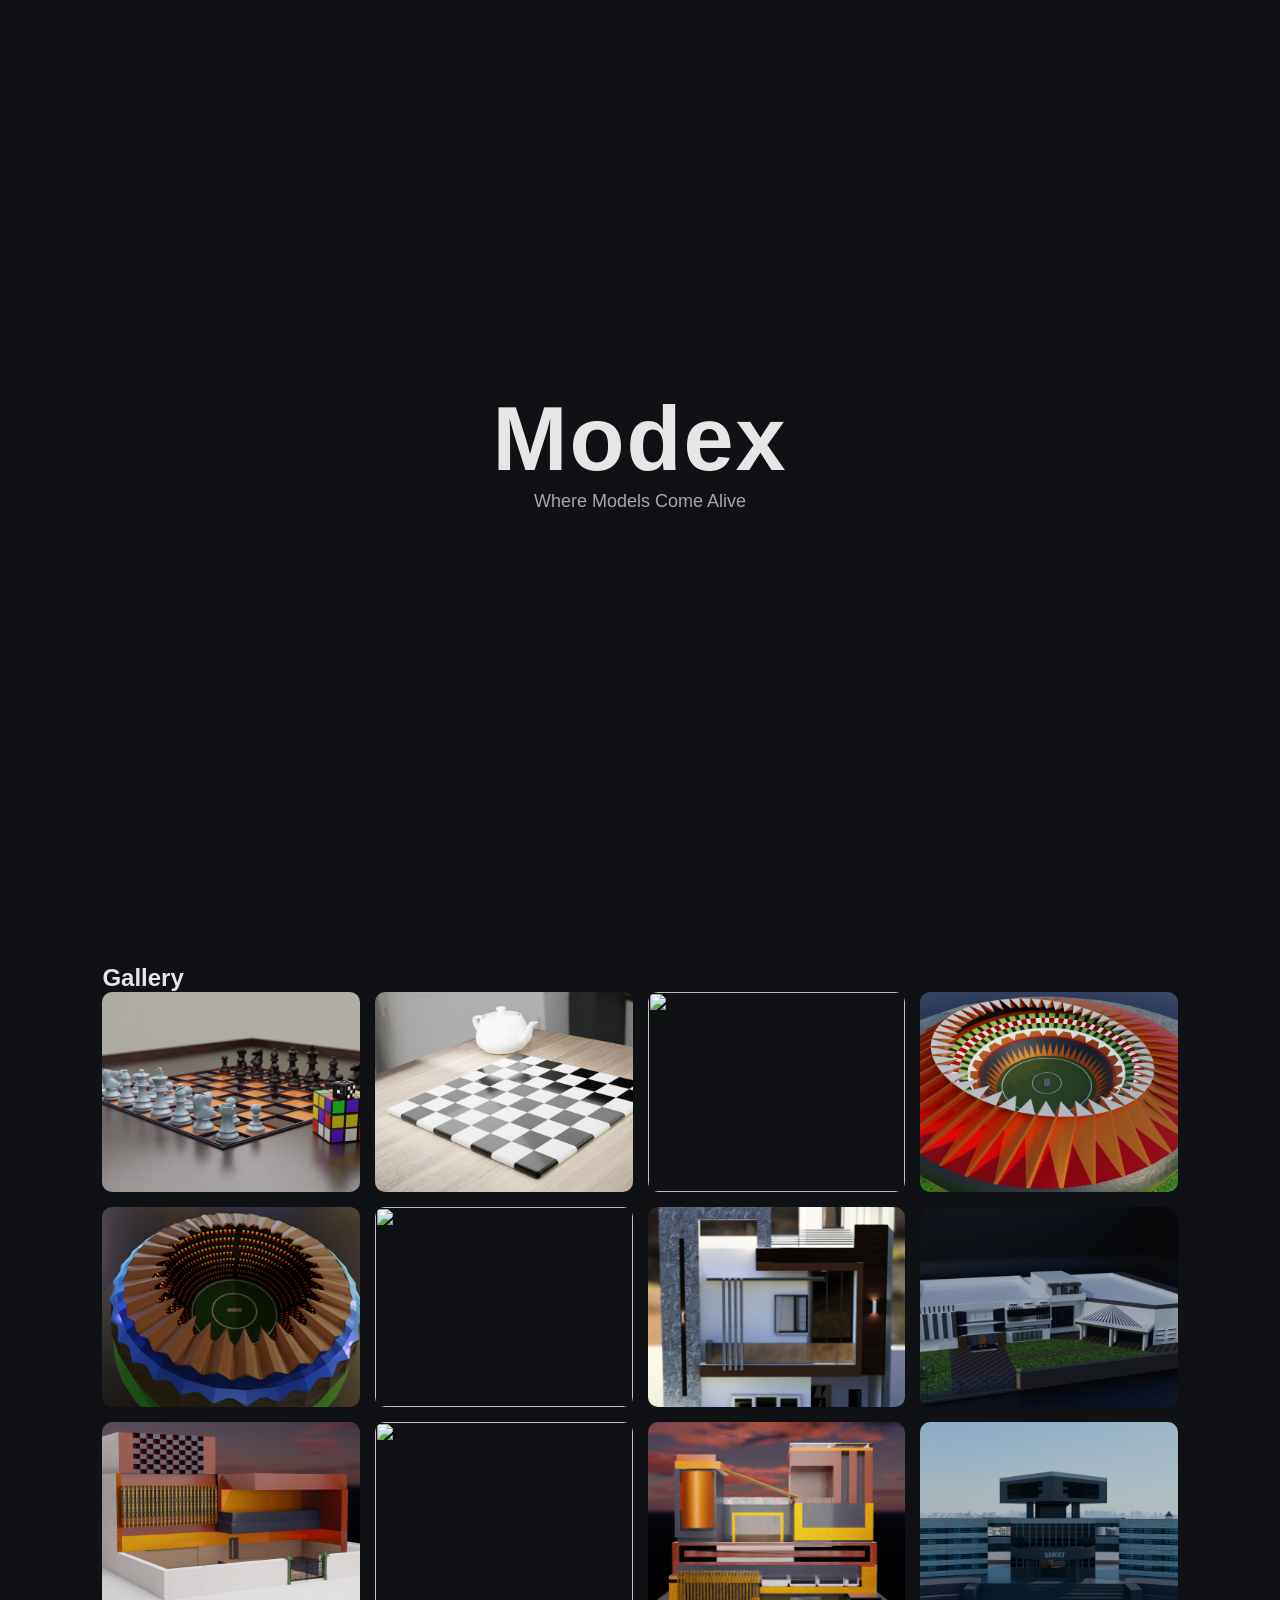
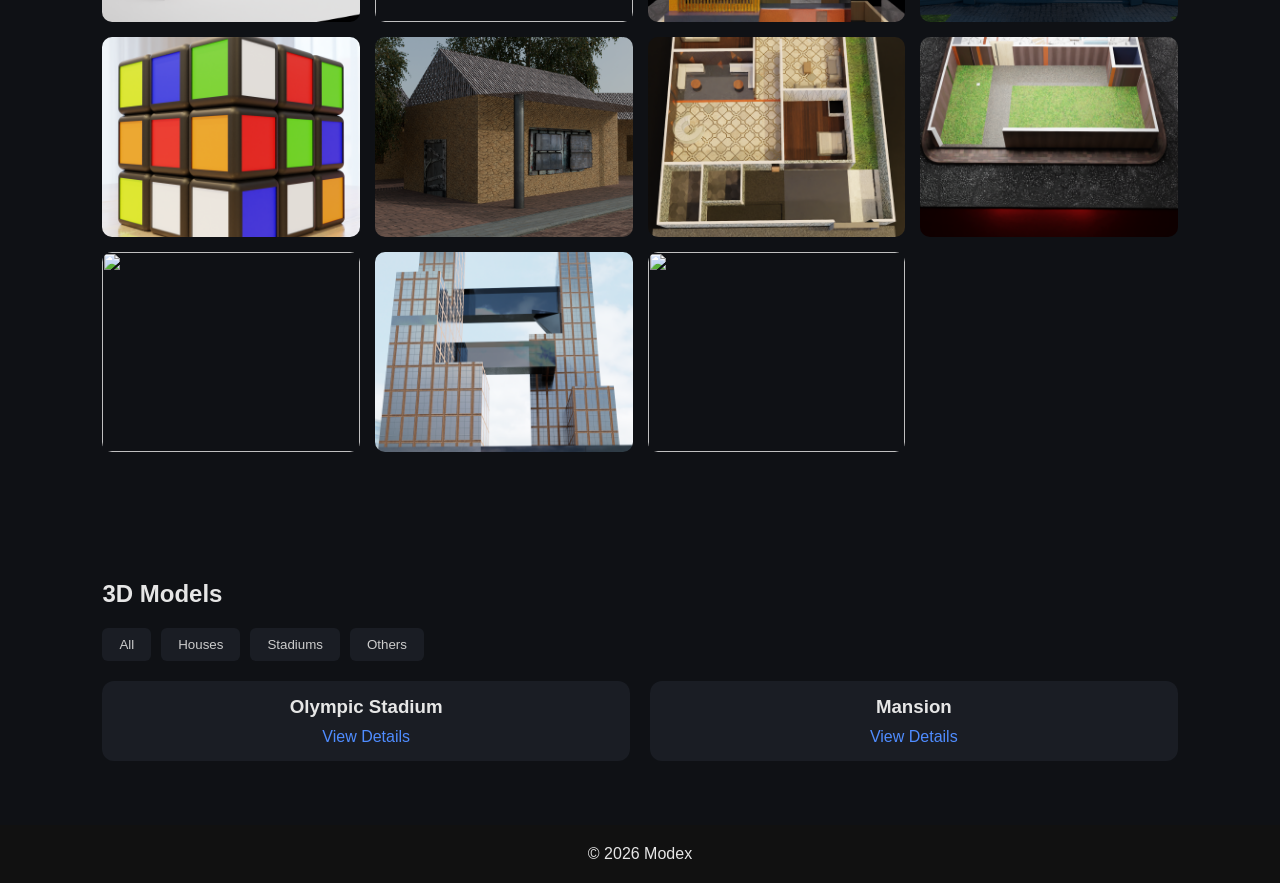
==== index.html @ b3210082 "initial commit" ====
<!DOCTYPE html>
<html lang="en">
<head>
    <meta charset="UTF-8">
    <meta name="viewport" content="width=device-width, initial-scale=1.0">
    <link rel="apple-touch-icon" sizes="180x180" href="/public/favicon/apple-touch-icon.png">
    <link rel="icon" type="image/png" sizes="32x32" href="/public/favicon/favicon-32x32.png">
    <link rel="icon" type="image/png" sizes="16x16" href="/public/favicon/favicon-16x16.png">
    <link rel="manifest" href="/public/favicon/site.webmanifest">
    <link rel="stylesheet" href="/public/stylesheets/style.css">
    <script src="https://cdnjs.cloudflare.com/ajax/libs/gsap/3.12.2/gsap.min.js"></script>
    <title>Modex | Home</title>
</head>
<body>
<div id="imgModal">
    <span id="closeBtn">&times;</span>

    <img id="modalImg" src="">

    
    <div class="nav prev">&#10094;</div>
    <div class="nav next">&#10095;</div>

    
    <div id="counter"></div>
</div>
<main>
    <section id="hero">
        <h1>Modex</h1>
        <p>Where Models Come Alive</p>
    </section>

    
    <section id="gallery">
        <h2>Gallery</h2>
        <div class="gallery-grid">
            <img src="/public/images/chess.png" alt="">
            <img src="/public/images/chess2.png" alt="">
            <img src="/public/images/stadium1.png" alt="">
            <img src="/public/images/stadium2.png" alt="">
            <img src="/public/images/stadium3.png" alt="">
            <img src="/public/images/stadium4.png" alt="">
            <img src="/public/images/house1.png" alt="">
            <img src="/public/images/house2.png" alt="">
            <img src="/public/images/house3.png" alt="">
            <img src="/public/images/hosue4.png" alt="">
            <img src="/public/images/house5.png" alt="">
            <img src="/public/images/school.png" alt="">
            <img src="/public/images/cube.png" alt="">
            <img src="/public/images/hut.png" alt="">
            <img src="/public/images/layout1.png" alt="">
            <img src="/public/images/layout2.png" alt="">
            <img src="/public/images/perfume.png" alt="">
            <img src="/public/images/skyscraper.png" alt="">
            <img src="/public/images/sofa.png" alt="">
        </div>
    </section>

    <section id="models">
        <h2>3D Models</h2>

        <!-- Filters -->
        <div class="filters">
            <button onclick="filterModels('all')">All</button>
            <button onclick="filterModels('house')">Houses</button>
            <button onclick="filterModels('stadium')">Stadiums</button>
            <button onclick="filterModels('other')">Others</button>
        </div>

        <!-- Models Grid -->
        <div class="model-grid">

            <div class="card" data-category="stadium">
                <div class="viewer">
                    <model-viewer src="public/models/olympic.glb" auto-rotate camera-controls></model-viewer>
                </div>

                <div class="card-content">
                    <h3>Olympic Stadium</h3>
                    <a href="/views/olympic.html">View Details</a>
                </div>
            </div>
            <div class="card" data-category="stadium">
                <div class="viewer">
                    <model-viewer src="public/models/mansion.glb" auto-rotate camera-controls></model-viewer>
                </div>

                <div class="card-content">
                    <h3>Mansion</h3>
                    <a href="views/mansion.html">View Details</a>
                </div>
            </div>
        </div>
    </section>

    <footer>© 2026 Modex</footer>

</main>


<script type="module" src="https://unpkg.com/@google/model-viewer/dist/model-viewer.min.js"></script>


<script src="/public/javascripts/script.js"></script>

</body>
</html>
---- public/stylesheets/style.css ----
*{
    margin: 0;
    padding: 0;
    box-sizing: border-box;
}

html,body{
    width: 100%;
    height: 100%;
    font-family: "Segoe UI", sans-serif;
}

main{
    background: #0f1115;
    color: #e6e6e6;
    position: relative;
}

#hero{
    height: 100vh;
    display: flex;
    flex-direction: column;
    justify-content: center;
    align-items: center;
}

#hero h1{
    font-size: 10vh;
    letter-spacing: 2px;
}

#hero p{
    font-size: 2vh;
    opacity: 0.7;
}

#gallery,
#models{
    padding: 5% 8%;
}

.gallery-grid{
    display: grid;
    gap: 15px;
    grid-template-columns: repeat(4, 1fr);
}

.gallery-grid img{
    width: 100%;
    height: 200px;
    object-fit: cover;
    border-radius: 10px;
    transition: 0.3s;
}

.gallery-grid img:hover{
    transform: scale(1.05);
}

.filters{
    display: flex;
    gap: 10px;
    margin: 20px 0;
    flex-wrap: wrap;
}

.filters button{
    padding: 8px 16px;
    background: #1a1d24;
    color: #ccc;
    border: 1px solid transparent;
    border-radius: 6px;
    cursor: pointer;
    transition: all 0.3s ease;
}

.filters button:hover{
    background: #222633;
    color: #fff;
    border-color: #4f8cff;
    transform: translateY(-2px);
}

.filters button.active{
    background: #4f8cff;
    color: #fff;
    box-shadow: 0 5px 15px rgba(79,140,255,0.4);
}

.model-grid{
    display: grid;
    grid-template-columns: repeat(auto-fit, minmax(300px,1fr));
    gap: 20px;
}

.card{
    background: #1a1d24;
    padding: 15px;
    border-radius: 12px;
    text-align: center;
    position: relative;
    overflow: hidden;
    transition: 0.3s;
}

.card:hover{
    transform: translateY(-10px);
    box-shadow: 0 10px 30px rgba(79,140,255,0.2);
}

.card::before{
    content: "";
    position: absolute;
    width: 200%;
    height: 200%;
    background: radial-gradient(circle, rgba(79,140,255,0.2), transparent);
    top: -50%;
    left: -50%;
    opacity: 0;
    transition: 0.5s;
}

.card:hover::before{
    opacity: 1;
}

.viewer{
    position: relative;
}

.viewer model-viewer{
    width: 100%;
    height: 250px;
}

.card-content{
    position: relative;
    z-index: 2;   /* 🔥 brings link above */
}

.card a{
    display: inline-block;
    margin-top: 10px;
    color: #4f8cff;
    text-decoration: none;
    cursor: pointer;
    pointer-events: all;
}

footer{
    text-align: center;
    padding: 20px;
    background: #111;
}

#imgModal{
    position: fixed;
    top: 0;
    left: 0;
    width: 100%;
    height: 100%;
    background: rgba(10,10,15,0.95);
    backdrop-filter: blur(8px);
    display: none;
    align-items: center;
    justify-content: center;
    z-index: 999;
}

#modalImg{
    max-width: 85%;
    max-height: 85%;
    border-radius: 12px;
    transition: transform 0.4s ease;
}

#closeBtn{
    position: absolute;
    top: 20px;
    right: 40px;
    font-size: 40px;
    color: white;
    cursor: pointer;
}

.nav{
    position: absolute;
    top: 50%;
    transform: translateY(-50%);
    font-size: 40px;
    color: white;
    cursor: pointer;
    padding: 10px;
    user-select: none;
}

.prev{ left: 20px; }
.next{ right: 20px; }

#counter{
    position: absolute;
    bottom: 20px;
    color: white;
    font-size: 14px;
    opacity: 0.7;
}

@media (max-width: 900px){
    .gallery-grid{
        grid-template-columns: repeat(3, 1fr);
    }
}

@media (max-width: 600px){
    .gallery-grid{
        grid-template-columns: repeat(2, 1fr);
    }

    .gallery-grid img{
        height: 140px;
    }

    .filters{
        display: grid;
        grid-template-columns: repeat(2, 1fr);
    }
}


.model-detail{
    display: flex;
    align-items: center;
    justify-content: space-between;
    padding: 5% 8%;
    min-height: 100vh;
    gap: 60px;
}


.left{
    flex: 1.2;
    display: flex;
    align-items: center;
    justify-content: center;
}

.left model-viewer{
    width: 100%;
    height: 550px;
    background: radial-gradient(circle at center, #1a1d24, #0f1115);
    border-radius: 20px;
}

.right{
    flex: 1;
    display: flex;
    flex-direction: column;
    align-items: flex-start;   /* 🔥 FIX */
    justify-content: center;
}


.right h1{
    font-size: 42px;
    margin-bottom: 15px;
}


.desc{
    opacity: 0.7;
    margin-bottom: 25px;
    line-height: 1.6;
    max-width: 400px;
}


.info{
    margin-bottom: 25px;
}

.info p{
    margin: 6px 0;
}

.info span{
    color: #4f8cff;
    margin-right: 10px;
}


.features h3{
    margin-bottom: 10px;
}

.features ul{
    padding-left: 18px;
    line-height: 1.8;
}


.features ul li{
    list-style: disc;
}


@media (max-width: 900px){
    .model-detail{
        flex-direction: column;
        text-align: center;
    }

    .right{
        align-items: center;
    }

    .desc{
        max-width: 100%;
    }

    .left model-viewer{
        height: 400px;
    }
}



.model-detail{
    display: grid;
    grid-template-columns: 1.3fr 1fr;
    align-items: center;
    gap: 40px;
    padding: 5% 10%;
    min-height: 100vh;
}


.left{
    display: flex;
    justify-content: center;
    align-items: center;
}

.left model-viewer{
    width: 100%;
    max-width: 600px;
    height: 500px;
    background: radial-gradient(circle at center, #1a1d24, #0f1115);
    border-radius: 20px;
}


.right{
    max-width: 420px;
}

.right h1{
    font-size: 36px;
    margin-bottom: 15px;
}

.desc{
    opacity: 0.7;
    margin-bottom: 25px;
    line-height: 1.6;
}


.info{
    margin-bottom: 25px;
}

.info p{
    display: flex;
    gap: 10px;
    margin: 6px 0;
}

.info span{
    color: #4f8cff;
    min-width: 90px;
}


.features h3{
    margin-bottom: 10px;
}

.features ul{
    padding-left: 18px;
    line-height: 1.8;
}


@media (max-width: 900px){
    .model-detail{
        grid-template-columns: 1fr;
        text-align: center;
    }

    .right{
        max-width: 100%;
    }

    .info p{
        justify-content: center;
    }

    .left model-viewer{
        height: 400px;
    }
}


.back-btn a{
    position: absolute;
    top: 20px;
    left: 30px;
    padding: 8px 14px;
    background: #1a1d24;
    color: #ccc;
    border: 1px solid transparent;
    border-radius: 6px;
    cursor: pointer;
    transition: all 0.3s ease;
    text-decoration: none;
}

.back-btn a:hover{
    background: #222633;
    color: #fff;
    border-color: #4f8cff;
    transform: translateY(-2px);
}
.back-btn a{
    display: flex;
    align-items: center;
    gap: 6px;
}
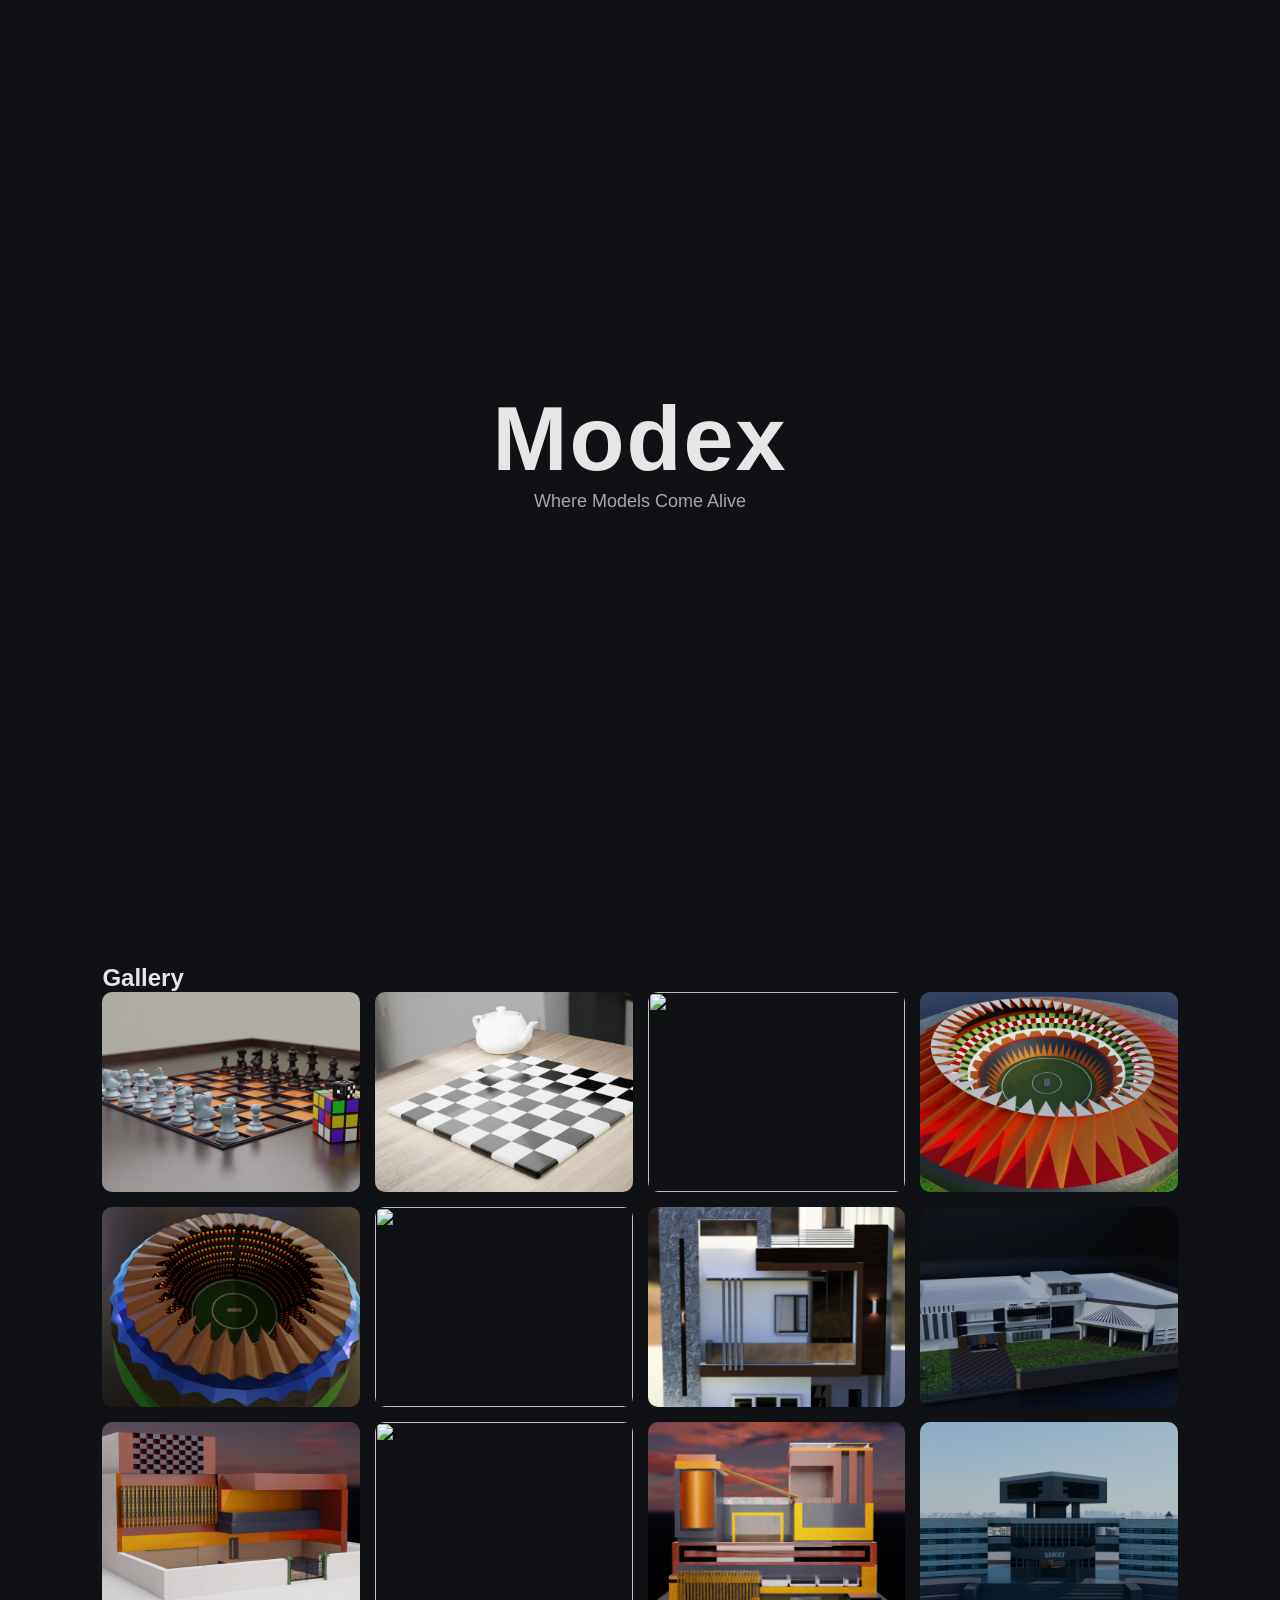
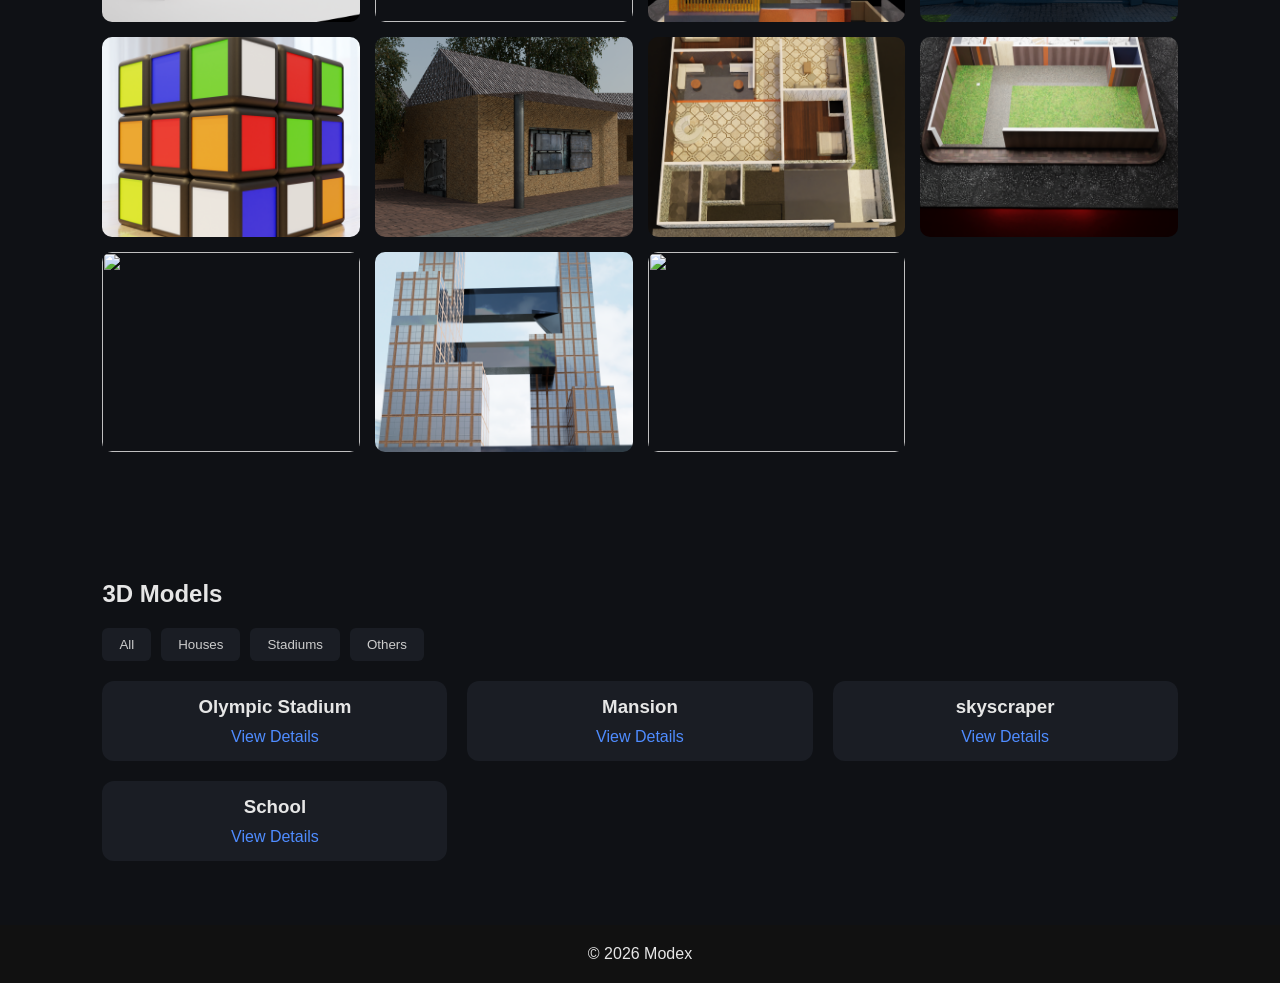
==== commit 29d763b6: "update model categories and add new models for skyscraper and school" ====
--- a/index.html
+++ b/index.html
@@ -80,7 +80,7 @@
                     <a href="/views/olympic.html">View Details</a>
                 </div>
             </div>
-            <div class="card" data-category="stadium">
+            <div class="card" data-category="house">
                 <div class="viewer">
                     <model-viewer src="public/models/mansion.glb" auto-rotate camera-controls></model-viewer>
                 </div>
@@ -88,6 +88,26 @@
                 <div class="card-content">
                     <h3>Mansion</h3>
                     <a href="views/mansion.html">View Details</a>
+                </div>
+            </div>
+            <div class="card" data-category="other">
+                <div class="viewer">
+                    <model-viewer src="public/models/skyscrapper.glb" auto-rotate camera-controls></model-viewer>
+                </div>
+
+                <div class="card-content">
+                    <h3>skyscraper</h3>
+                    <a href="views/skyscraper.html">View Details</a>
+                </div>
+            </div>
+            <div class="card" data-category="other">
+                <div class="viewer">
+                    <model-viewer src="public/models/school.glb" auto-rotate camera-controls></model-viewer>
+                </div>
+
+                <div class="card-content">
+                    <h3>School</h3>
+                    <a href="views/school.html">View Details</a>
                 </div>
             </div>
         </div>
